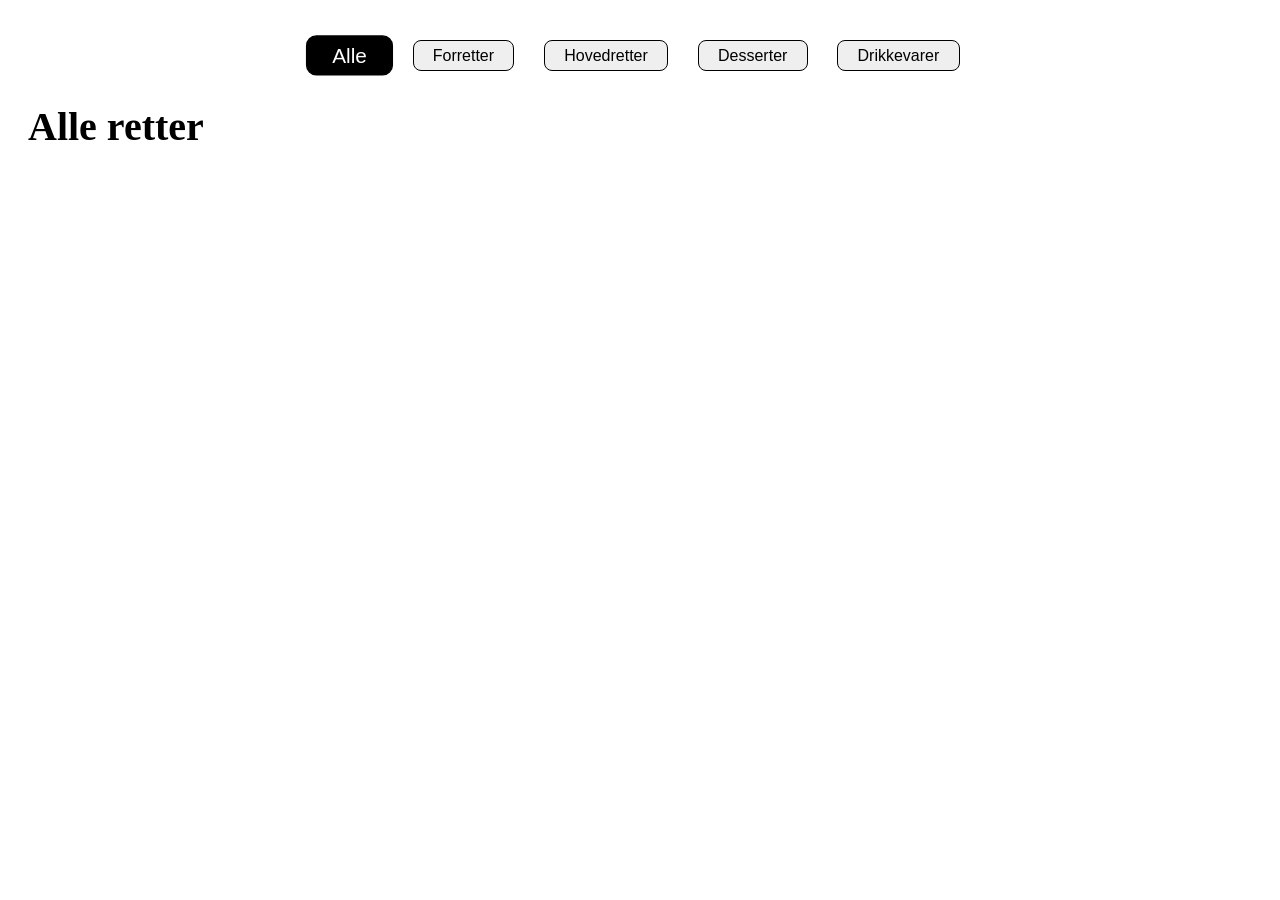
==== babushka.html @ 2d925058 "first commit" ====
<!DOCTYPE html>
<html lang="en">
  <head>
    <meta charset="UTF-8" />
    <meta http-equiv="X-UA-Compatible" content="IE=edge" />
    <meta name="viewport" content="width=device-width, initial-scale=1.0" />
    <link rel="stylesheet" href="babushka.css" />
    <title>Babushka</title>
  </head>
  <body>
    <style></style>

    <nav>
      <button data-kategori="alle" class="valgt">Alle</button>
      <button data-kategori="forretter">Forretter</button>
      <button data-kategori="hovedretter">Hovedretter</button>
      <button data-kategori="desserter">Desserter</button>
      <button data-kategori="drikkevarer">Drikkevarer</button>
    </nav>

    <h1>Alle retter</h1>

    <section></section>

    <template>
      <article>
        <h2></h2>
        <img src="" alt="" />
        <p class="kortbeskrivelse">Kort beskrivelse:</p>
        <p class="oprindelsesregion">oprindelsesregion:</p>
        <p class="kategori">kategori:</p>
        <p class="pris">Pris:</p>
      </article>
    </template>

    <script>
      let alleRetter;
      let container;
      let temp;
      let filter = "alle";
      const overskrift = document.querySelector("h1");

      const url = "https://babushka-dd8a.restdb.io/rest/menu";

      const options = {
        headers: {
          "x-apikey": "600ec2fb1346a1524ff12de4",
        },
      };

      document.addEventListener("DOMContentLoaded", start);

      function start() {
        container = document.querySelector("section");
        temp = document.querySelector("template");
        const filterKnapper = document.querySelectorAll("nav button");
        filterKnapper.forEach((knap) =>
          knap.addEventListener("click", filtrerRetter)
        );

        hentdata();
      }

      function filtrerRetter() {
        filter = this.dataset.kategori;
        document.querySelector(".valgt").classList.remove("valgt");
        this.classList.add("valgt");
        overskrift.textContent = this.textContent;

        visMenu();
      }

      async function hentdata() {
        const response = await fetch(url, options);
        alleRetter = await response.json();
        // console.log(alleRetter);
        visMenu();
      }

      function visMenu() {
        container.textContent = "";

        alleRetter.forEach((enRet) => {
          // console.log("kategori", enRet.kategori);

          if (filter == enRet.kategori || filter == "alle") {
            let klon = temp.cloneNode(true).content;

            klon.querySelector("h2").textContent = enRet.navn;
            klon.querySelector(".kortbeskrivelse").textContent =
              enRet.kortbeskrivelse;
            klon.querySelector(".oprindelsesregion").textContent +=
              " " + enRet.oprindelsesregion;

            klon.querySelector(".kategori").textContent += " " + enRet.kategori;

            klon.querySelector(".pris").textContent += " " + enRet.pris;

            klon.querySelector("img").src = +"billeder/" + enRet.billede;

            container.appendChild(klon);
          }
        });
      }
    </script>
  </body>
</html>
---- babushka.css ----
article {
  border: 1px solid #333;
  padding: 10px;
  margin: 1em;
}

img {
  max-width: 30%;
}

section {
  display: grid;
  grid-template-columns: repeat(auto-fit, minmax(250px, 1fr));
}

nav {
  display: flex;
  flex-direction: row;
  justify-content: center;
  gap: 25px;
  padding-top: 2em;
}

button {
  cursor: pointer;

  padding: 0.35em 1.2em;
  border: 0.1em solid black;
  margin: 0 0.3em 0.3em 0;
  border-radius: 0.5em;
  box-sizing: border-box;
  font-size: 1rem;
  font-family: "Roboto", sans-serif;
  color: black;
  text-align: center;
  transition: all 0.2s;
}

nav button :hover {
  scale: 1.1;
}

nav .valgt {
  background-color: black;
  color: #ffff;
  scale: 1.3;
}

h1 {
  font-size: 2.5rem;
  padding-left: 0.5em;
}

h2 {
  text-align: center;
}

p {
  font-size: 1.2rem;
}
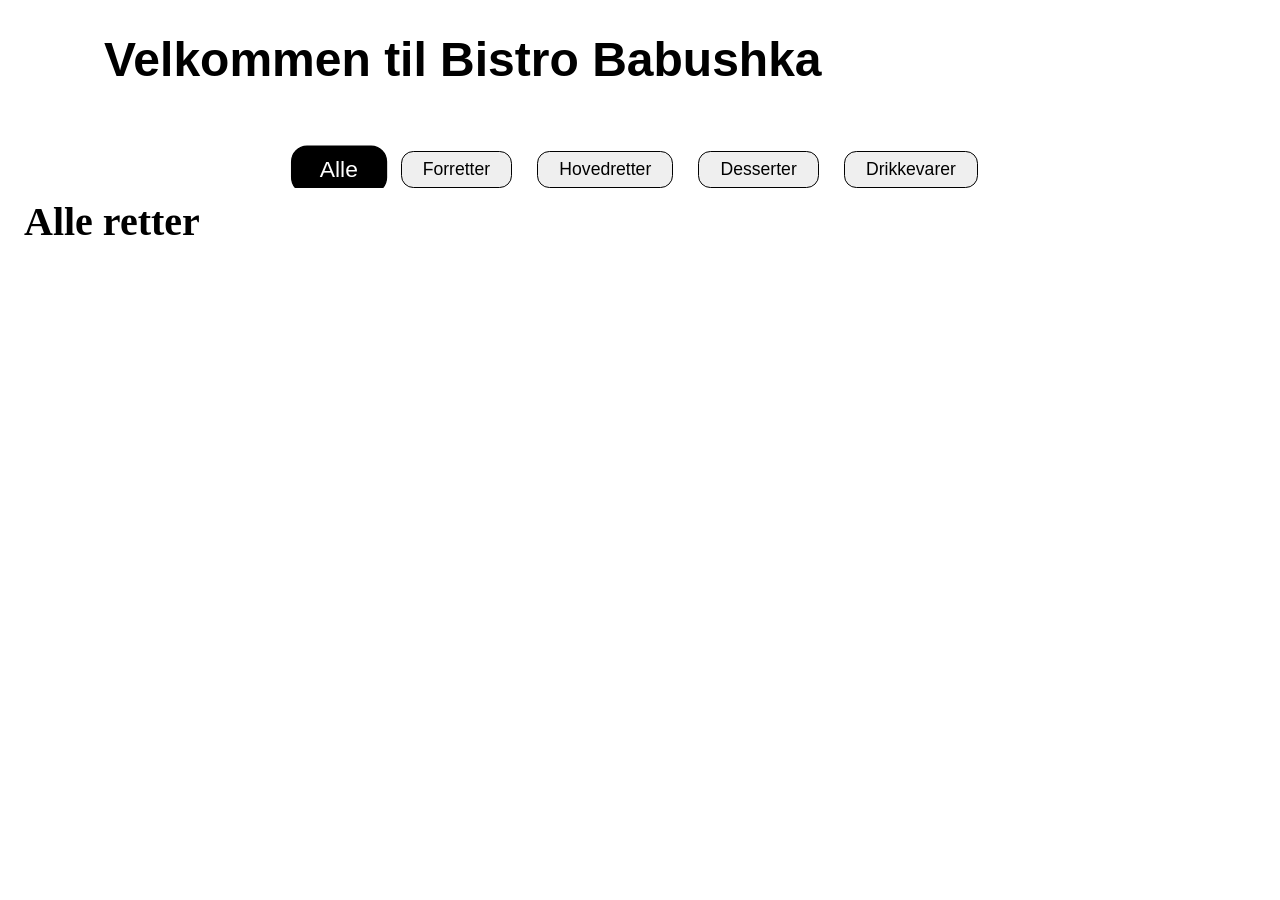
==== commit 18898ccb: "småstyling (h1 + h2)" ====
--- a/babushka.html
+++ b/babushka.html
@@ -8,8 +8,7 @@
     <title>Babushka</title>
   </head>
   <body>
-    <style></style>
-
+    <h1>Velkommen til Bistro Babushka</h1>
     <nav>
       <button data-kategori="alle" class="valgt">Alle</button>
       <button data-kategori="forretter">Forretter</button>
@@ -18,7 +17,7 @@
       <button data-kategori="drikkevarer">Drikkevarer</button>
     </nav>
 
-    <h1>Alle retter</h1>
+    <h2 id="menuOverskrift">Alle retter</h2>
 
     <section></section>
 
@@ -26,9 +25,7 @@
       <article>
         <h2></h2>
         <img src="" alt="" />
-        <p class="kortbeskrivelse">Kort beskrivelse:</p>
-        <p class="oprindelsesregion">oprindelsesregion:</p>
-        <p class="kategori">kategori:</p>
+        <p class="kortbeskrivelse"></p>
         <p class="pris">Pris:</p>
       </article>
     </template>
@@ -38,7 +35,7 @@
       let container;
       let temp;
       let filter = "alle";
-      const overskrift = document.querySelector("h1");
+      const overskrift = document.querySelector("#menuOverskrift");
 
       const url = "https://babushka-dd8a.restdb.io/rest/menu";
 
@@ -73,7 +70,7 @@
       async function hentdata() {
         const response = await fetch(url, options);
         alleRetter = await response.json();
-        // console.log(alleRetter);
+        console.log(alleRetter);
         visMenu();
       }
 
@@ -89,14 +86,10 @@
             klon.querySelector("h2").textContent = enRet.navn;
             klon.querySelector(".kortbeskrivelse").textContent =
               enRet.kortbeskrivelse;
-            klon.querySelector(".oprindelsesregion").textContent +=
-              " " + enRet.oprindelsesregion;
+            klon.querySelector(".pris").textContent += " " + enRet.pris + "kr.";
 
-            klon.querySelector(".kategori").textContent += " " + enRet.kategori;
-
-            klon.querySelector(".pris").textContent += " " + enRet.pris;
-
-            klon.querySelector("img").src = +"billeder/" + enRet.billede;
+            klon.querySelector("img").src =
+              "billeder/" + enRet.billednavn + "-md.jpg";
 
             container.appendChild(klon);
           }
--- a/babushka.css
+++ b/babushka.css
@@ -1,11 +1,13 @@
 article {
-  border: 1px solid #333;
+  /* border: 1px solid #333; */
   padding: 10px;
   margin: 1em;
+  background-color: #a0969636;
 }
 
 img {
-  max-width: 30%;
+  max-width: 100%;
+  background-size: cover;
 }
 
 section {
@@ -18,18 +20,18 @@
   flex-direction: row;
   justify-content: center;
   gap: 25px;
+  overflow-x: auto;
   padding-top: 2em;
 }
 
 button {
   cursor: pointer;
 
-  padding: 0.35em 1.2em;
+  padding: 0.4em 1.2em;
   border: 0.1em solid black;
-  margin: 0 0.3em 0.3em 0;
-  border-radius: 0.5em;
-  box-sizing: border-box;
-  font-size: 1rem;
+
+  border-radius: 0.7em;
+  font-size: 1.1em;
   font-family: "Roboto", sans-serif;
   color: black;
   text-align: center;
@@ -47,14 +49,27 @@
 }
 
 h1 {
+  padding-left: 2em;
+  font-size: 3rem;
+  font-family: "Franklin Gothic Medium", "Arial Narrow", Arial, sans-serif;
+}
+
+#menuOverskrift {
   font-size: 2.5rem;
-  padding-left: 0.5em;
+  padding-left: 0.4em;
+  margin-bottom: 0;
+  text-align: left;
 }
 
 h2 {
   text-align: center;
+  font-size: 2em;
+  margin-top: 10px;
 }
 
 p {
-  font-size: 1.2rem;
+  font-size: 1.45rem;
+  line-height: 26px;
+  margin-bottom: 5px;
+  font-weight: 350;
 }
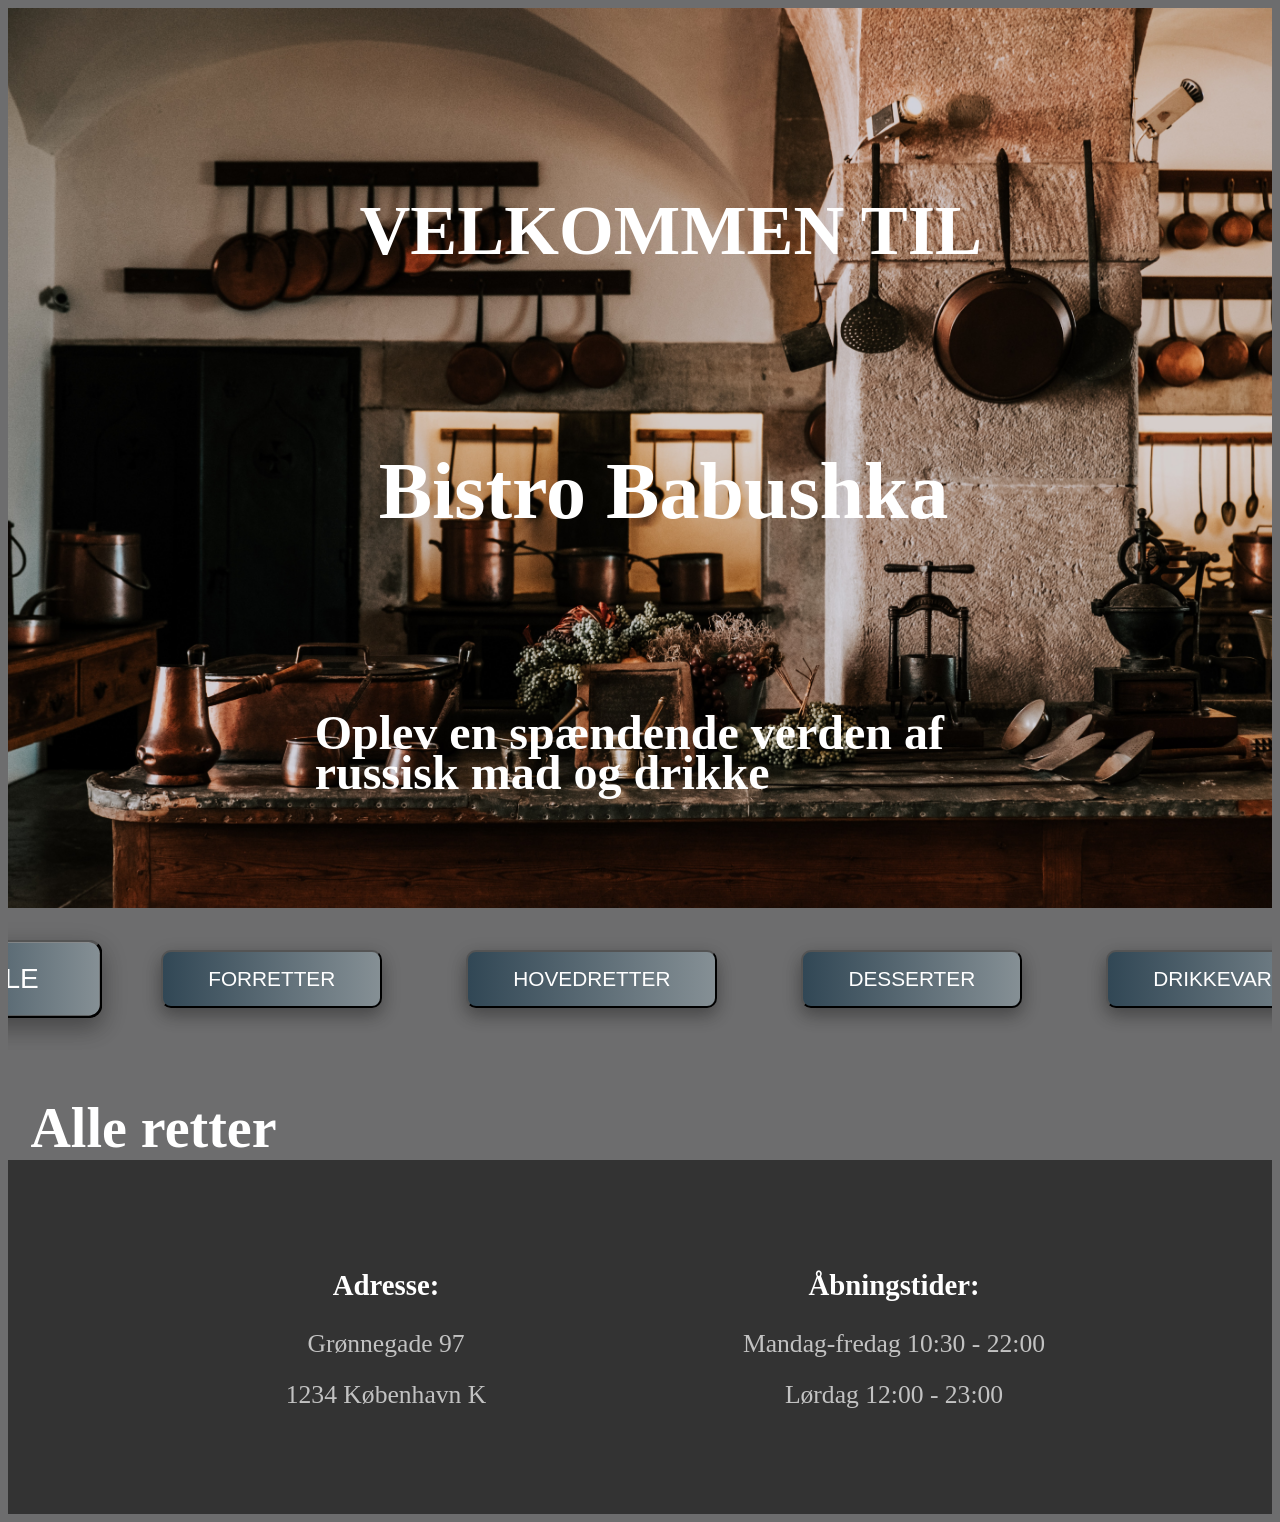
==== commit 356a8e82: "knapper stylet, backgroundImg, farve på body" ====
--- a/babushka.html
+++ b/babushka.html
@@ -8,13 +8,18 @@
     <title>Babushka</title>
   </head>
   <body>
-    <h1>Velkommen til Bistro Babushka</h1>
+    <div class="background">
+      <h1>Velkommen til</h1>
+      <h2>Bistro Babushka</h2>
+
+      <h3>Oplev en spændende verden af russisk mad og drikke</h3>
+    </div>
     <nav>
       <button data-kategori="alle" class="valgt">Alle</button>
       <button data-kategori="forretter">Forretter</button>
       <button data-kategori="hovedretter">Hovedretter</button>
       <button data-kategori="desserter">Desserter</button>
-      <button data-kategori="drikkevarer">Drikkevarer</button>
+      <button id="knap_bund" data-kategori="drikkevarer">Drikkevarer</button>
     </nav>
 
     <h2 id="menuOverskrift">Alle retter</h2>
@@ -91,10 +96,33 @@
             klon.querySelector("img").src =
               "billeder/" + enRet.billednavn + "-md.jpg";
 
+            klon.querySelector("article").addEventListener("click", () => {
+              location.href = "babushkaDetalje.html?id=" + enRet._id;
+            });
+
             container.appendChild(klon);
           }
         });
       }
+
+      // function visDetaljer(retten) {
+      //   location.href = `babushkaDetalje.html?id=${retten._id}`;
+      // }
     </script>
+
+    <footer>
+      <article class="kontakt">
+        <div class="adresse">
+          <h3>Adresse:</h3>
+          <p>Grønnegade 97</p>
+          <p>1234 København K</p>
+        </div>
+        <div class="tider">
+          <h3>Åbningstider:</h3>
+          <p>Mandag-fredag 10:30 - 22:00</p>
+          <p>Lørdag 12:00 - 23:00</p>
+        </div>
+      </article>
+    </footer>
   </body>
 </html>
--- a/babushka.css
+++ b/babushka.css
@@ -1,8 +1,110 @@
+/* Til detalje side */
+#single {
+  background-color: white;
+}
+
+#single hr {
+  margin-bottom: 1em;
+  margin-top: 0;
+  border: 1px solid grey;
+  width: 70%;
+}
+
+#single img {
+  display: block;
+  margin-left: auto;
+  margin-right: auto;
+}
+
+#single p {
+  font-size: 1.6em;
+  line-height: 37px;
+  padding-left: 2em;
+}
+
+#single {
+  background-color: #d1cccc;
+}
+
+#single h2 {
+  text-align: center;
+  font-size: 2em;
+}
+
+#tilbage_knap {
+  font-size: 1.4em;
+  margin-top: 1em;
+  margin-left: 1em;
+}
+
+button {
+  background-image: linear-gradient(
+    to right,
+    #314755 0%,
+    #879196 51%,
+    #314755 100%
+  );
+}
+button {
+  margin: 10px;
+  padding: 15px 45px;
+  text-align: center;
+  text-transform: uppercase;
+  transition: 0.5s;
+  background-size: 200% auto;
+  color: white;
+  transition: all 0.2s;
+  box-shadow: 0 8px 16px 0 rgba(0, 0, 0, 0.2), 0 6px 20px 0 rgba(0, 0, 0, 0.19);
+  border-radius: 10px;
+  display: block;
+  margin-bottom: 2em;
+  font-family: "Roboto", sans-serif;
+  font-size: 1em;
+  cursor: pointer;
+}
+
+button:hover {
+  background-position: right center;
+  color: #fff;
+  text-decoration: none;
+}
+
+button:hover {
+  scale: 1.1;
+}
+
+nav .valgt {
+  scale: 1.35;
+}
+
+/* Til hovedside */
+
 article {
   /* border: 1px solid #333; */
   padding: 10px;
   margin: 1em;
-  background-color: #a0969636;
+  background-color: #8f969c;
+}
+
+.background {
+  width: 100%;
+  height: 100vh;
+  background-image: url(img/bistro.jpg);
+  background-position: center;
+  background-size: cover;
+  display: grid;
+  grid-template-columns: repeat(6, 1fr);
+  grid-template-rows: repeat(8, 1fr);
+  background-position: 40% 60%;
+}
+
+.background p {
+  padding-left: 2em;
+  padding-left: 2em;
+  font-size: 1.3rem;
+  color: white;
+  grid-row: 1;
+  grid-column: 1/5;
 }
 
 img {
@@ -19,39 +121,13 @@
   display: flex;
   flex-direction: row;
   justify-content: center;
-  gap: 25px;
+  gap: 4rem;
   overflow-x: auto;
   padding-top: 2em;
 }
 
-button {
-  cursor: pointer;
-
-  padding: 0.4em 1.2em;
-  border: 0.1em solid black;
-
-  border-radius: 0.7em;
-  font-size: 1.1em;
-  font-family: "Roboto", sans-serif;
-  color: black;
-  text-align: center;
-  transition: all 0.2s;
-}
-
-nav button :hover {
-  scale: 1.1;
-}
-
-nav .valgt {
-  background-color: black;
-  color: #ffff;
-  scale: 1.3;
-}
-
-h1 {
-  padding-left: 2em;
-  font-size: 3rem;
-  font-family: "Franklin Gothic Medium", "Arial Narrow", Arial, sans-serif;
+body {
+  background-color: #6d6d6e;
 }
 
 #menuOverskrift {
@@ -59,17 +135,257 @@
   padding-left: 0.4em;
   margin-bottom: 0;
   text-align: left;
-}
-
-h2 {
-  text-align: center;
-  font-size: 2em;
-  margin-top: 10px;
+  color: white;
+}
+
+h3 {
+  font-size: 1.8em;
 }
 
 p {
-  font-size: 1.45rem;
+  font-size: 1.6rem;
   line-height: 26px;
   margin-bottom: 5px;
   font-weight: 350;
 }
+
+footer,
+.kontakt {
+  background-color: #333;
+  padding: 2rem;
+}
+
+footer .kontakt {
+  margin-left: 2em;
+  display: flex;
+  flex-direction: column;
+  text-align: center;
+}
+
+footer .kontakt p {
+  margin-bottom: 1em;
+}
+
+footer .kontakt h3 {
+  color: white;
+  font-weight: 800;
+}
+
+footer .kontakt p {
+  color: white;
+  font-weight: 300;
+  opacity: 0.7;
+}
+
+footer .kontakt p:hover {
+  opacity: 1;
+}
+
+@media (max-width: 300px) {
+  .background h1 {
+    padding-left: 2em;
+    font-size: 1.8em;
+    color: white;
+    grid-row: 3;
+    grid-column: 1/6;
+  }
+
+  .background h2 {
+    font-size: 2em;
+    padding-left: 2em;
+    line-height: 3rem;
+    grid-column: 1/6;
+    grid-row: 5;
+    color: white;
+  }
+
+  .background h3 {
+    padding-left: 2em;
+    font-size: 1.8em;
+    line-height: 2rem;
+    color: white;
+    grid-row: 7;
+    grid-column: 1/8;
+  }
+
+  .background p {
+    font-size: 1.2em;
+  }
+
+  footer .kontakt .adresse h3 {
+    font-size: 1.8em;
+  }
+
+  footer .kontakt .tider h3 {
+    font-size: 1.8em;
+  }
+}
+
+@media (min-width: 300px) {
+  .background h1 {
+    padding-left: 2em;
+    font-size: 2.5em;
+    color: white;
+    grid-row: 4;
+    grid-column: 1/6;
+  }
+
+  .background h2 {
+    font-size: 3em;
+    padding-left: 2em;
+    line-height: 3rem;
+    grid-column: 1/6;
+    grid-row: 5;
+    color: white;
+  }
+
+  .background h3 {
+    padding-left: 2em;
+    font-size: 1.8em;
+    line-height: 2.7rem;
+    color: white;
+    grid-row: 7;
+    grid-column: 1/8;
+  }
+
+  button {
+    font-size: 1.3em;
+  }
+}
+
+@media (max-width: 760px) {
+  nav {
+    display: flex;
+    flex-direction: column;
+    gap: 25px;
+    width: 100%;
+  }
+
+  button {
+    width: 40%;
+    display: block;
+    margin: -20px -110px;
+    margin-bottom: -20px;
+    position: relative;
+    top: 50%;
+    left: 50%;
+    margin-bottom: 2em;
+    overflow: hidden;
+    text-overflow: ellipsis;
+    white-space: nowrap;
+    margin-top: 10px;
+  }
+}
+
+@media (min-width: 760px) {
+  footer .kontakt {
+    display: grid;
+    grid-template-columns: 1fr 1fr;
+    margin-left: 5%;
+    margin-right: 5%;
+  }
+
+  .background h1 {
+    padding-left: 2em;
+    font-size: 3.5rem;
+    text-transform: uppercase;
+    color: white;
+    grid-row: 3;
+    grid-column: 2/8;
+    line-height: 5rem;
+  }
+
+  .background h2 {
+    padding-left: 2em;
+    font-size: 4rem;
+    color: white;
+    grid-row: 5;
+    grid-column: 2/6;
+    line-height: 5rem;
+  }
+
+  .background h3 {
+    padding-left: 2em;
+    font-size: 2rem;
+    color: white;
+    grid-row: 7;
+    grid-column: 2/6;
+    line-height: 2.5rem;
+  }
+
+  .background p {
+    font-size: 1.3rem;
+  }
+}
+
+@media (min-width: 1000px) {
+  .background h1 {
+    padding-left: 2em;
+    font-size: 3.8rem;
+    text-transform: uppercase;
+    color: white;
+    grid-row: 3;
+    grid-column: 2/8;
+    line-height: 5rem;
+  }
+
+  .background h2 {
+    padding-left: 2em;
+    font-size: 4.3rem;
+    color: white;
+    grid-row: 5;
+    grid-column: 2/6;
+    line-height: 5rem;
+  }
+
+  .background h3 {
+    padding-left: 2em;
+    font-size: 2.3rem;
+    color: white;
+    grid-row: 7;
+    grid-column: 2/6;
+    line-height: 2.5rem;
+  }
+}
+
+@media (min-width: 1000px) {
+  .background h1 {
+    padding-left: 2em;
+    font-size: 4.4rem;
+    text-transform: uppercase;
+    color: white;
+    grid-row: 3;
+    grid-column: 2/8;
+    line-height: 5rem;
+  }
+
+  .background h2 {
+    padding-left: 2em;
+    font-size: 5rem;
+    color: white;
+    grid-row: 5;
+    grid-column: 2/6;
+    line-height: 5rem;
+  }
+
+  .background h3 {
+    padding-left: 2em;
+    font-size: 3rem;
+    color: white;
+    grid-row: 7;
+    grid-column: 2/6;
+    line-height: 2.5rem;
+  }
+
+  #menuOverskrift {
+    font-size: 3.5rem;
+  }
+
+  #single h2 {
+    font-size: 3.5rem;
+  }
+
+  #single p {
+    font-size: 2em;
+  }
+}
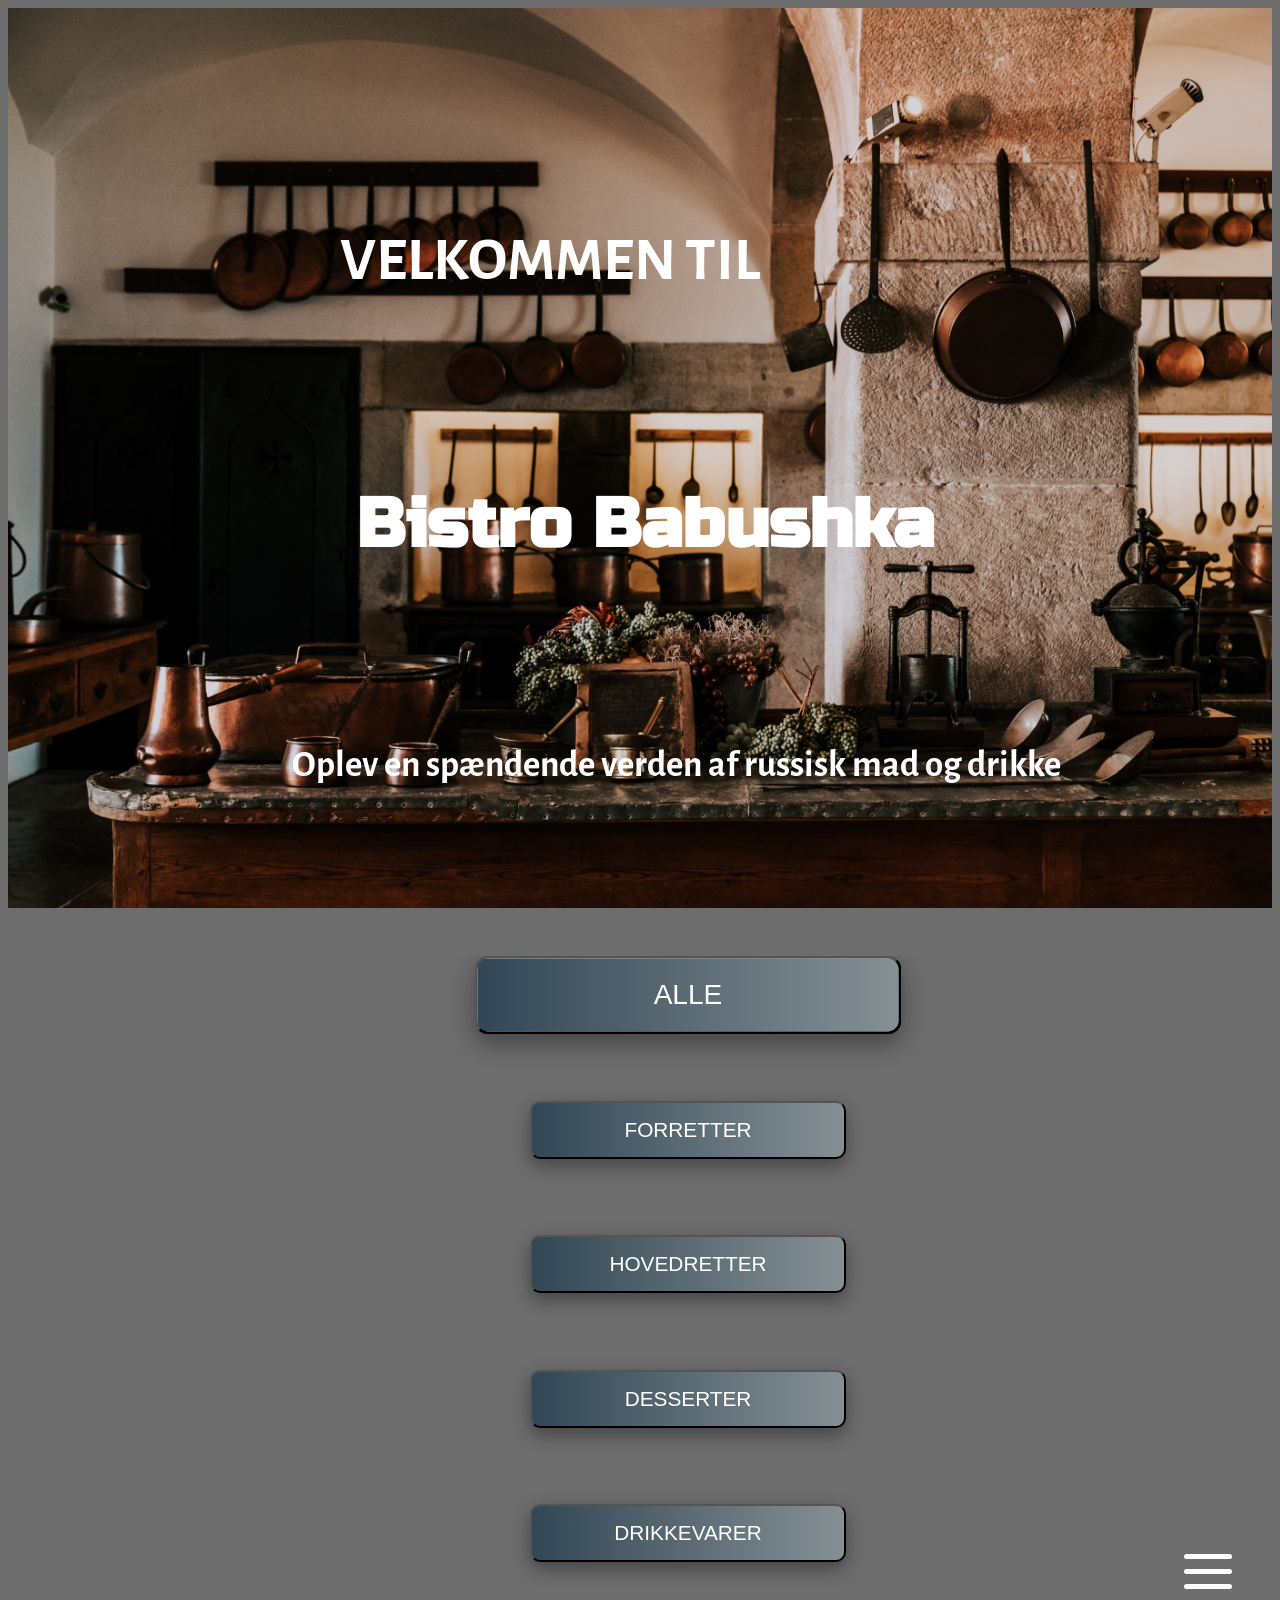
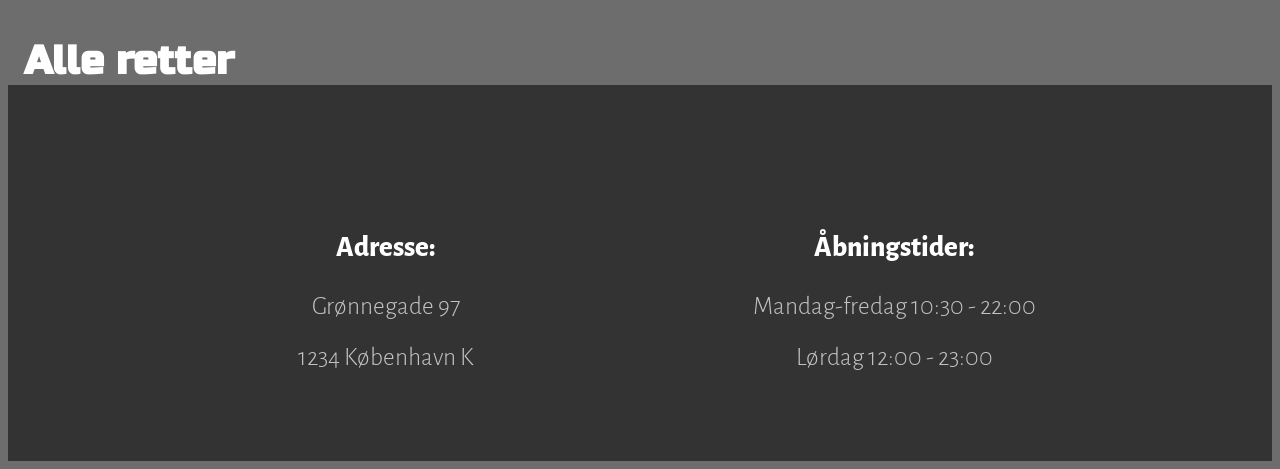
==== commit fbe10a92: "detaljer" ====
--- a/babushka.html
+++ b/babushka.html
@@ -4,6 +4,12 @@
     <meta charset="UTF-8" />
     <meta http-equiv="X-UA-Compatible" content="IE=edge" />
     <meta name="viewport" content="width=device-width, initial-scale=1.0" />
+    <link rel="preconnect" href="https://fonts.googleapis.com" />
+    <link rel="preconnect" href="https://fonts.gstatic.com" crossorigin />
+    <link
+      href="https://fonts.googleapis.com/css2?family=Alegreya+Sans&family=Russo+One&display=swap"
+      rel="stylesheet"
+    />
     <link rel="stylesheet" href="babushka.css" />
     <title>Babushka</title>
   </head>
@@ -14,7 +20,15 @@
 
       <h3>Oplev en spændende verden af russisk mad og drikke</h3>
     </div>
-    <nav>
+
+    <div id="burger_knap">
+      <div class="burger">
+        <div></div>
+        <div></div>
+        <div></div>
+      </div>
+    </div>
+    <nav class="fra_siden">
       <button data-kategori="alle" class="valgt">Alle</button>
       <button data-kategori="forretter">Forretter</button>
       <button data-kategori="hovedretter">Hovedretter</button>
@@ -22,96 +36,105 @@
       <button id="knap_bund" data-kategori="drikkevarer">Drikkevarer</button>
     </nav>
 
-    <h2 id="menuOverskrift">Alle retter</h2>
+    <main>
+      <h2 id="menuOverskrift">Alle retter</h2>
 
-    <section></section>
+      <section></section>
 
-    <template>
-      <article>
-        <h2></h2>
-        <img src="" alt="" />
-        <p class="kortbeskrivelse"></p>
-        <p class="pris">Pris:</p>
-      </article>
-    </template>
+      <template>
+        <article>
+          <h2></h2>
+          <img src="" alt="" />
+          <p class="kortbeskrivelse"></p>
+          <p class="pris">Pris:</p>
+        </article>
+      </template>
 
-    <script>
-      let alleRetter;
-      let container;
-      let temp;
-      let filter = "alle";
-      const overskrift = document.querySelector("#menuOverskrift");
+      <script>
+        let alleRetter;
+        let container;
+        let temp;
+        let filter = "alle";
+        const overskrift = document.querySelector("#menuOverskrift");
+        const knap = document.querySelector("#burger_knap");
+        const links = document.querySelector("nav");
 
-      const url = "https://babushka-dd8a.restdb.io/rest/menu";
+        const url = "https://babushka-dd8a.restdb.io/rest/menu";
 
-      const options = {
-        headers: {
-          "x-apikey": "600ec2fb1346a1524ff12de4",
-        },
-      };
+        const options = {
+          headers: {
+            "x-apikey": "600ec2fb1346a1524ff12de4",
+          },
+        };
 
-      document.addEventListener("DOMContentLoaded", start);
+        document.addEventListener("DOMContentLoaded", start);
 
-      function start() {
-        container = document.querySelector("section");
-        temp = document.querySelector("template");
-        const filterKnapper = document.querySelectorAll("nav button");
-        filterKnapper.forEach((knap) =>
-          knap.addEventListener("click", filtrerRetter)
-        );
+        function start() {
+          knap.addEventListener("click", toggleMenu);
 
-        hentdata();
-      }
+          container = document.querySelector("section");
+          temp = document.querySelector("template");
+          const filterKnapper = document.querySelectorAll("nav button");
+          filterKnapper.forEach((knap) =>
+            knap.addEventListener("click", filtrerRetter)
+          );
 
-      function filtrerRetter() {
-        filter = this.dataset.kategori;
-        document.querySelector(".valgt").classList.remove("valgt");
-        this.classList.add("valgt");
-        overskrift.textContent = this.textContent;
+          hentdata();
+        }
 
-        visMenu();
-      }
+        function toggleMenu() {
+          console.log("toggleMenu");
+          links.classList.toggle("hidden");
+          knap.classList.toggle("ryk");
+        }
 
-      async function hentdata() {
-        const response = await fetch(url, options);
-        alleRetter = await response.json();
-        console.log(alleRetter);
-        visMenu();
-      }
+        function filtrerRetter() {
+          filter = this.dataset.kategori;
+          document.querySelector(".valgt").classList.remove("valgt");
+          this.classList.add("valgt");
+          overskrift.textContent = this.textContent;
 
-      function visMenu() {
-        container.textContent = "";
+          visMenu();
+        }
 
-        alleRetter.forEach((enRet) => {
-          // console.log("kategori", enRet.kategori);
+        async function hentdata() {
+          const response = await fetch(url, options);
+          alleRetter = await response.json();
+          console.log(alleRetter);
+          visMenu();
+        }
 
-          if (filter == enRet.kategori || filter == "alle") {
-            let klon = temp.cloneNode(true).content;
+        function visMenu() {
+          container.textContent = "";
 
-            klon.querySelector("h2").textContent = enRet.navn;
-            klon.querySelector(".kortbeskrivelse").textContent =
-              enRet.kortbeskrivelse;
-            klon.querySelector(".pris").textContent += " " + enRet.pris + "kr.";
+          alleRetter.forEach((enRet) => {
+            // console.log("kategori", enRet.kategori);
 
-            klon.querySelector("img").src =
-              "billeder/" + enRet.billednavn + "-md.jpg";
+            if (filter == enRet.kategori || filter == "alle") {
+              let klon = temp.cloneNode(true).content;
 
-            klon.querySelector("article").addEventListener("click", () => {
-              location.href = "babushkaDetalje.html?id=" + enRet._id;
-            });
+              klon.querySelector("h2").textContent = enRet.navn;
+              klon.querySelector(".kortbeskrivelse").textContent =
+                enRet.kortbeskrivelse;
+              klon.querySelector(".pris").textContent +=
+                " " + enRet.pris + "kr.";
 
-            container.appendChild(klon);
-          }
-        });
-      }
+              klon.querySelector("img").src =
+                "billeder/" + enRet.billednavn + "-md.jpg";
 
-      // function visDetaljer(retten) {
-      //   location.href = `babushkaDetalje.html?id=${retten._id}`;
-      // }
-    </script>
+              klon.querySelector("article").addEventListener("click", () => {
+                location.href = "babushkaDetalje.html?id=" + enRet._id;
+              });
+
+              container.appendChild(klon);
+            }
+          });
+        }
+      </script>
+    </main>
 
     <footer>
-      <article class="kontakt">
+      <div class="kontakt">
         <div class="adresse">
           <h3>Adresse:</h3>
           <p>Grønnegade 97</p>
@@ -122,7 +145,7 @@
           <p>Mandag-fredag 10:30 - 22:00</p>
           <p>Lørdag 12:00 - 23:00</p>
         </div>
-      </article>
+      </div>
     </footer>
   </body>
 </html>
--- a/babushka.css
+++ b/babushka.css
@@ -1,6 +1,12 @@
 /* Til detalje side */
+
 #single {
   background-color: white;
+}
+
+#detaljer {
+  font-weight: bold;
+  text-decoration: underline;
 }
 
 #single hr {
@@ -77,13 +83,69 @@
   scale: 1.35;
 }
 
-/* Til hovedside */
+/*  Hovedside */
+
+.burger div {
+  width: 100%;
+  height: 5px;
+  background-color: white;
+  margin: 10px 0;
+  transition: 0.4s;
+  border-radius: 10px;
+}
+
+#burger_knap {
+  position: absolute;
+  display: none;
+  top: 96.5rem;
+  right: 3rem;
+  flex-direction: column;
+  justify-content: space-between;
+  cursor: pointer;
+  width: 3em;
+  animation-duration: all 0.5s;
+  animation-timing-function: cubic-bezier(1, 0, 0, 1);
+  animation-iteration-count: 1;
+}
+
+#burger_knap {
+  display: flex;
+}
+
+.ryk {
+  transform: translateX(-30px);
+}
+
+.fra_siden {
+  animation-name: fra_siden_kf;
+  animation-duration: 0.5s;
+  animation-timing-function: cubic-bezier(1, 0, 0, 1);
+}
+
+@keyframes fra_siden_kf {
+  from {
+    transform: translateX(-70vw);
+  }
+
+  to {
+    transform: translateX(0vw);
+  }
+}
 
 article {
-  /* border: 1px solid #333; */
   padding: 10px;
   margin: 1em;
   background-color: #8f969c;
+  cursor: pointer;
+}
+
+article:hover {
+  opacity: 0.5;
+}
+
+#single:hover {
+  opacity: 1;
+  cursor: default;
 }
 
 .background {
@@ -123,7 +185,7 @@
   justify-content: center;
   gap: 4rem;
   overflow-x: auto;
-  padding-top: 2em;
+  margin-top: 3em;
 }
 
 body {
@@ -138,8 +200,25 @@
   color: white;
 }
 
+.skjult {
+  display: flex;
+}
+
+.hidden {
+  display: none;
+}
+
+h1 {
+  font-family: "Alegreya Sans", sans-serif;
+}
+
+h2 {
+  font-family: "Russo One", sans-serif;
+}
+
 h3 {
   font-size: 1.8em;
+  font-family: "Alegreya Sans", sans-serif;
 }
 
 p {
@@ -147,6 +226,7 @@
   line-height: 26px;
   margin-bottom: 5px;
   font-weight: 350;
+  font-family: "Alegreya Sans", sans-serif;
 }
 
 footer,
@@ -181,17 +261,17 @@
   opacity: 1;
 }
 
-@media (max-width: 300px) {
+@media (min-width: 300px) {
   .background h1 {
     padding-left: 2em;
-    font-size: 1.8em;
-    color: white;
-    grid-row: 3;
+    font-size: 3em;
+    color: white;
+    grid-row: 4;
     grid-column: 1/6;
   }
 
   .background h2 {
-    font-size: 2em;
+    font-size: 3.5em;
     padding-left: 2em;
     line-height: 3rem;
     grid-column: 1/6;
@@ -201,38 +281,35 @@
 
   .background h3 {
     padding-left: 2em;
-    font-size: 1.8em;
-    line-height: 2rem;
+    font-size: 2em;
+    line-height: 2.7rem;
     color: white;
     grid-row: 7;
     grid-column: 1/8;
   }
 
-  .background p {
-    font-size: 1.2em;
-  }
-
-  footer .kontakt .adresse h3 {
-    font-size: 1.8em;
-  }
-
-  footer .kontakt .tider h3 {
-    font-size: 1.8em;
-  }
-}
-
-@media (min-width: 300px) {
+  button {
+    font-size: 1.3em;
+  }
+
+  .singleView {
+    display: flex;
+    flex-direction: column;
+  }
+}
+
+@media (max-width: 400px) {
   .background h1 {
-    padding-left: 2em;
-    font-size: 2.5em;
-    color: white;
-    grid-row: 4;
+    padding-left: 1em;
+    font-size: 2.3em;
+    color: white;
+    grid-row: 3;
     grid-column: 1/6;
   }
 
   .background h2 {
     font-size: 3em;
-    padding-left: 2em;
+    padding-left: 1em;
     line-height: 3rem;
     grid-column: 1/6;
     grid-row: 5;
@@ -242,18 +319,124 @@
   .background h3 {
     padding-left: 2em;
     font-size: 1.8em;
-    line-height: 2.7rem;
+    line-height: 3rem;
     color: white;
     grid-row: 7;
     grid-column: 1/8;
   }
 
-  button {
-    font-size: 1.3em;
-  }
-}
-
-@media (max-width: 760px) {
+  .background p {
+    font-size: 1.2em;
+  }
+  #menuOverskrift {
+    margin-top: 2em;
+  }
+
+  footer .kontakt .adresse h3 {
+    font-size: 1.8em;
+  }
+
+  footer .kontakt .tider h3 {
+    font-size: 1.8em;
+  }
+
+  footer {
+    height: 0vh;
+  }
+}
+
+@media (min-width: 760px) {
+  footer .kontakt {
+    display: grid;
+    grid-template-columns: 1fr 1fr;
+    margin-left: 5%;
+    margin-right: 5%;
+  }
+
+  .background h1 {
+    padding-left: 2em;
+    font-size: 3.5rem;
+    text-transform: uppercase;
+    color: white;
+    grid-row: 3;
+    grid-column: 2/8;
+    line-height: 5rem;
+  }
+
+  .background h2 {
+    padding-left: 2em;
+    font-size: 4rem;
+    color: white;
+    grid-row: 5;
+    grid-column: 2/6;
+    line-height: 5rem;
+  }
+
+  .background h3 {
+    padding-left: 2em;
+    font-size: 2rem;
+    color: white;
+    grid-row: 7;
+    grid-column: 2/6;
+    line-height: 2.5rem;
+  }
+
+  .background p {
+    font-size: 1.3rem;
+  }
+
+  footer .kontakt {
+    padding-top: 7%;
+  }
+}
+
+@media (max-width: 830px) {
+  #tilbage_knap {
+    display: flex;
+  }
+}
+
+@media (min-width: 800px) {
+  .background h1 {
+    padding-left: 2em;
+    font-size: 3.8rem;
+    text-transform: uppercase;
+    color: white;
+    grid-row: 3;
+    grid-column: 2/8;
+    line-height: 5rem;
+  }
+
+  .background h2 {
+    padding-left: 2em;
+    font-size: 4.3rem;
+    color: white;
+    grid-row: 5;
+    grid-column: 2/6;
+    line-height: 5rem;
+  }
+
+  .background h3 {
+    padding-left: 2em;
+    font-size: 2.3rem;
+    color: white;
+    grid-row: 7;
+    grid-column: 2/6;
+    line-height: 2.5rem;
+  }
+  .singleView {
+    display: block;
+  }
+}
+
+@media (min-width: 1300px) {
+  .singleView {
+    display: grid;
+    grid-template-columns: 1fr 1fr;
+  }
+}
+
+@media (max-width: 1500px) {
   nav {
     display: flex;
     flex-direction: column;
@@ -262,7 +445,7 @@
   }
 
   button {
-    width: 40%;
+    width: 25%;
     display: block;
     margin: -20px -110px;
     margin-bottom: -20px;
@@ -275,19 +458,18 @@
     white-space: nowrap;
     margin-top: 10px;
   }
-}
-
-@media (min-width: 760px) {
-  footer .kontakt {
-    display: grid;
-    grid-template-columns: 1fr 1fr;
-    margin-left: 5%;
-    margin-right: 5%;
-  }
-
+
+  #tilbage_knap {
+    display: block;
+    margin-left: -10em;
+    margin-top: 3em;
+  }
+}
+
+@media (min-width: 1500px) {
   .background h1 {
     padding-left: 2em;
-    font-size: 3.5rem;
+    font-size: 4.7rem;
     text-transform: uppercase;
     color: white;
     grid-row: 3;
@@ -297,7 +479,7 @@
 
   .background h2 {
     padding-left: 2em;
-    font-size: 4rem;
+    font-size: 5.3rem;
     color: white;
     grid-row: 5;
     grid-column: 2/6;
@@ -306,75 +488,11 @@
 
   .background h3 {
     padding-left: 2em;
-    font-size: 2rem;
+    font-size: 3rem;
     color: white;
     grid-row: 7;
     grid-column: 2/6;
-    line-height: 2.5rem;
-  }
-
-  .background p {
-    font-size: 1.3rem;
-  }
-}
-
-@media (min-width: 1000px) {
-  .background h1 {
-    padding-left: 2em;
-    font-size: 3.8rem;
-    text-transform: uppercase;
-    color: white;
-    grid-row: 3;
-    grid-column: 2/8;
-    line-height: 5rem;
-  }
-
-  .background h2 {
-    padding-left: 2em;
-    font-size: 4.3rem;
-    color: white;
-    grid-row: 5;
-    grid-column: 2/6;
-    line-height: 5rem;
-  }
-
-  .background h3 {
-    padding-left: 2em;
-    font-size: 2.3rem;
-    color: white;
-    grid-row: 7;
-    grid-column: 2/6;
-    line-height: 2.5rem;
-  }
-}
-
-@media (min-width: 1000px) {
-  .background h1 {
-    padding-left: 2em;
-    font-size: 4.4rem;
-    text-transform: uppercase;
-    color: white;
-    grid-row: 3;
-    grid-column: 2/8;
-    line-height: 5rem;
-  }
-
-  .background h2 {
-    padding-left: 2em;
-    font-size: 5rem;
-    color: white;
-    grid-row: 5;
-    grid-column: 2/6;
-    line-height: 5rem;
-  }
-
-  .background h3 {
-    padding-left: 2em;
-    font-size: 3rem;
-    color: white;
-    grid-row: 7;
-    grid-column: 2/6;
-    line-height: 2.5rem;
+    line-height: 3.5rem;
   }
 
   #menuOverskrift {
@@ -386,6 +504,18 @@
   }
 
   #single p {
-    font-size: 2em;
-  }
-}
+    font-size: 2.2em;
+    line-height: 3.2rem;
+  }
+
+  footer {
+    height: 40vh;
+  }
+
+  footer p {
+    font-size: 2rem;
+  }
+  footer h2 {
+    font-size: 3rem;
+  }
+}
